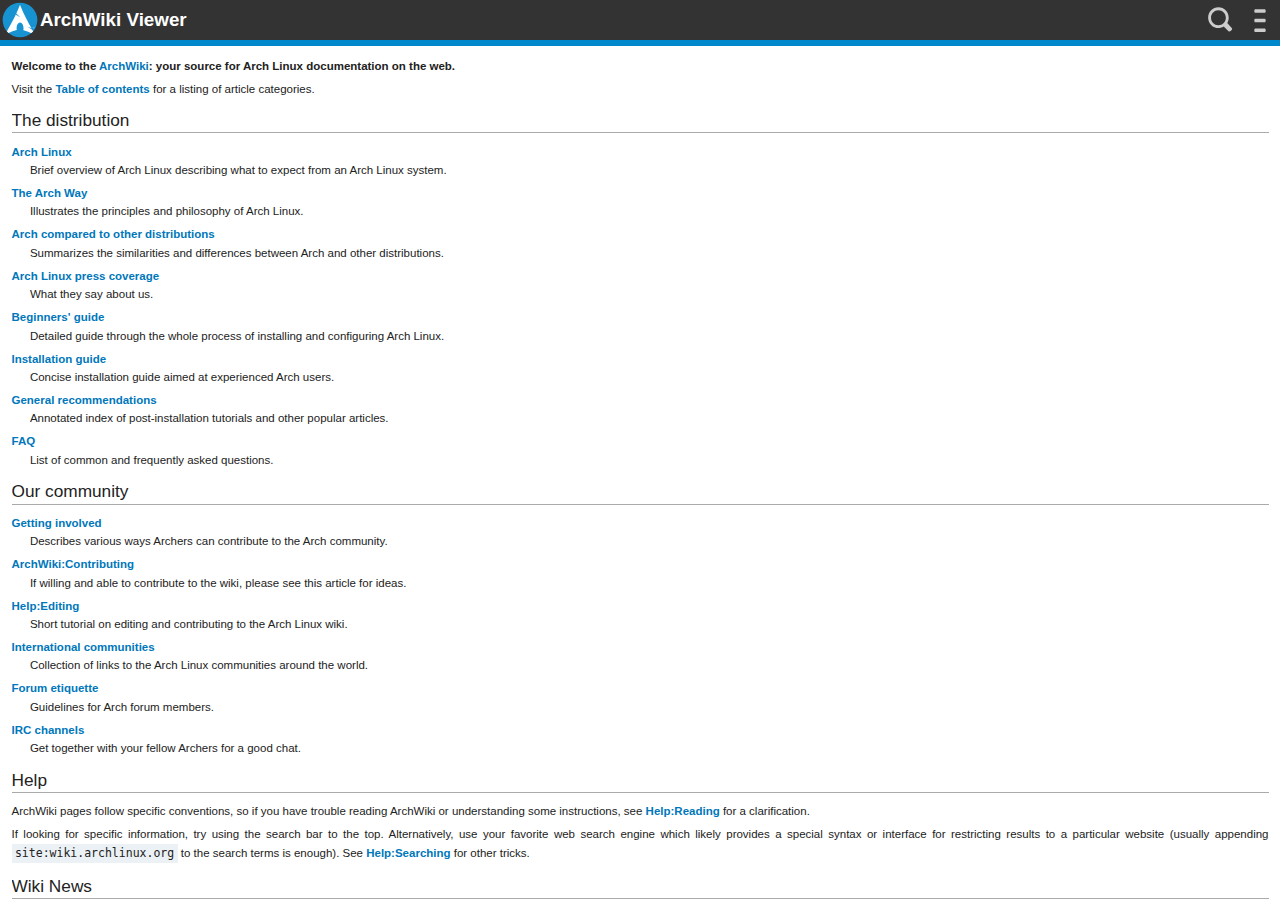
==== www/index.html @ 6ff332bd "Add comments and fix progress bar resolution and color" ====
<!DOCTYPE html>
<!--
Copyright (C) 2014 fbox

This program is free software: you can redistribute it and/or modify
it under the terms of the GNU General Public License as published by
the Free Software Foundation, either version 3 of the License, or
(at your option) any later version.

This program is distributed in the hope that it will be useful,
but WITHOUT ANY WARRANTY; without even the implied warranty of
MERCHANTABILITY or FITNESS FOR A PARTICULAR PURPOSE.  See the
GNU General Public License for more details.

You should have received a copy of the GNU General Public License
along with this program.  If not, see <http://www.gnu.org/licenses/>.
-->
<!--
    Created on : 21 oct. 2014, 23:55:52
    Author     : fbox
-->
<html lang="en" dir="ltr">

    <head>
        <meta charset="utf-8">
        <title>ArchWiki Viewer</title>
        <meta name="description" content="ArchWiki Viewer Main Page">
        <meta name="viewport" content="width=device-width">

        <link rel="stylesheet" href="css/main.css">   

        <link rel="stylesheet" href="css/archwiki.css">
        <link rel="stylesheet" href="css/archwiki_hacked.css">

        <link rel="stylesheet" href="css/activities.css">
        <link rel="stylesheet" href="css/confirm.css">
        <link rel="stylesheet" href="css/dbsettings.css">
        <link rel="stylesheet" href="css/header.css">
        <link rel="stylesheet" href="css/navigation.css">       
        <link rel="stylesheet" href="css/searchform.css">
        <link rel="stylesheet" href="css/sidebar.css">
        <link rel="stylesheet" href="css/transitions.css">

        <script type="text/javascript" src="js/uiListeners.js" defer="defer"></script>
        <script type="text/javascript" src="app.js" defer="defer"></script>

    </head>

    <body role="application">

        <!--
        Settings left panel 
        -->
        <section data-type="sidebar" >
            <header  class="archmainbar">
                <h1>Settings</h1>
            </header>
            <nav>
                <ul>
                    <li><a id="lnToCacheSettings" href="#cacheSettings" >Database settings</a></li>
                    <li><a id="lnToAbout" href="#awv-about">About</a></li>
                    <li><a id="sideQuit" href="">Quit</a></li>
                </ul>
            </nav>
        </section>        

        <!--
        database settings
        -->
        <section id="cacheSettings" role="region" data-type="sidebar" class="move-left">
            <header class="archmainbar">
                <a id="CloseCacheSettings" href="#main"><span class="icon icon-close">close</span></a>
                <h1> Database settings</h1>
            </header>

            <nav>
                <ul>
                    <li id="licacheswitch" class="inactive"> 
                        <span id="spanCache">Use cache</span>
                        <label class="switcher" id="cacheswitch"> 
                            <input id="use_cache" type="checkbox" checked>
                            <span></span>
                        </label>
                    </li>

                    <li class="inactive">
                        <select id="refresh_cache_period" >
                            <option value="0">Always</option>
                            <option value="86400000">Daily</option>
                            <option value="604800000">Weekly</option>
                            <option value="2629743830">Monthly</option>
                            <option value="Infinity">Manually</option>
                        </select>
                        <label class="settings_label" id="refresh_label">XXX</label>
                        <a>
                            <span>Articles Updates Check</span>
                        </a>
                    </li>

                    <li> <a href="#cleardb_confirm" id="cleardb">Clear</a> </li>
                </ul>
            </nav>

        </section>

        <!--
        About
        -->
        <section id="awv-about" role="region" data-type="sidebar" class="move-left">
            <header class="archmainbar">
                <a id="CloseAbout" href="#main"><span class="icon icon-close">close</span></a>
                <h1> About </h1>
            </header>
            <article class="awv-sidebar-article">
                <div class="awv-sidebar-body">
                    <h1>ArchWiki Viewer for FirefoxOS</h1>

                    <h2>Description</h2>

                    <p>A simple viewer for the <a class="external" href="https://wiki.archlinux.org">wiki of Arch Linux</a>
                        adapted to mobile device running <a class="external" href="https://developer.mozilla.org/en-US/Firefox_OS">Firefox OS</a>.</p>

                    <p>(born as a clone of the excellent <a class="external" href="https://github.com/jtmcn/archwiki-viewer">ArchWiki Viewer</a> for Android).</p>

                    <h2>Features</h2>

                    <ul>
                        <li>Viewed content is cached (by default) to enable offline reading.</li>
                        <li>Index of cached pages to provide a faster access (star button).</li>
                        <li>Possibility of caching all the linked articles (download button).</li>
                        <li>Periodical check of update version of the current article.</li>
                        <li>User can disable/clear the local article database (e.g. to save space on the device).</li>
                    </ul>

                    <h2>Source code</h2>

                    <p>Sources are available on <a class="external" href="https://github.com/fabbox/ArchWiki-Viewer">github/fabbox</a> under GNU GPL3.</p>

                    <h2>Contact</h2>

                    <p>Please report bugs and requests on <a class="external" href="https://github.com/fabbox/ArchWiki-Viewer">github/fabbox</a>
                        or to <a class="external" href="&#109;&#x61;&#x69;&#x6C;&#116;&#x6F;:f&#98;&#x6F;&#x78;&#x2E;&#x64;&#101;&#x76;&#64;&#x67;&#x6D;&#97;&#x69;l&#x2E;&#99;o&#x6D;">f&#98;&#x6F;&#x78;&#x2E;&#x64;&#101;&#x76;&#64;&#x67;&#x6D;&#97;&#x69;l&#x2E;&#99;o&#x6D;</a>.</p>

                    <h2>Permissions</h2>

                    <ul>
                        <li>systemXHR : Cross-domain requests needed to get wiki article from
                            https://wiki.archlinux.org to the app.</li>
                    </ul>

                    <h2>Change log</h2>

                    <h3>0.2.0 (or 1.0.0):</h3>

                    <ul>
                        <li>navigation bar is now at bottom for a better accessibility.</li>
                        <li>access to cache page index (star icon in navigation bar).</li>
                        <li>possibility to download all articles linked in the current page.</li>
                        <li>adding a settings menu to manage cache options.</li>
                        <li>possibility to enable/disable cache.</li>
                        <li>possibility to clear the cache.</li>
                        <li>check for update after a certain time (parameters are in settings).</li>
                        <li>fix multiple homepage in history.</li>
                        <li>adding html5 transition (thanks to <a class="external" href="http://simpleress.user1.be/">simpleRSS</a>).</li>
                        <li>adding few default tango-icon file appearing in article comments in order to avoid downloading them each time (new, stub, ...).</li>
                    </ul>

                    <h3>0.1.0 :</h3>

                    <ul>
                        <li>add indexedDB to cache content (in order to make offline surfing possible).</li>
                        <li>you can refresh the cache by pushing the reload button in the navigation menu.</li>
                        <li>improve error handling.</li>
                        <li>improve "responsive designess" in css (thanks to <a class="external" href="http://buildingfirefoxos.com">Building Blocks</a>).</li>
                        <li>navigation history is no more reset by pushing the app home button.</li>
                    </ul>

                    <h3>0.0.2 :</h3>

                    <ul>
                        <li>fix missing stylesheet in zip archive.</li>
                    </ul>

                    <h2>Privacy Policy</h2>

                    <p>This application saves the pages you have requested thanks to this application
                        on https://wiki.archlinux.org in an indexedDB.
                        It also records the url, the download date and the "timestamp" of each page.
                        This 4 data enable to provide you an offline accessibility
                        and an up to date content. You can disable the use of this caching feature in
                        the setting menu of the application and clear your cached data as well.
                        You can see all the cached pages by pushing the "star" icon (if the cache is
                        clear, you will only see the homepage).</p>

                    <p>To provide you these options, the application also saves your settings in the
                        database.</p>

                    <p>Obviously, no content of this database is transmitted (except the url during an
                        update of a page).</p>

                    <p>To prevent security issue, an effort was made to disable login possibility.
                        Please report bug to fbox.dev@gmail.com.</p>

                    <h2>Disclaimer</h2>

                    <p>This project isn't approved, sponsored, or affiliated with Arch Linux(tm) or
                        its related project.</p>

                    <h2>Licenses</h2>

                    <h3>ArchWiki Viewer for firefox OS</h3>

                    <p>This program is free software: you can redistribute it and/or modify
                        it under the terms of the GNU General Public License as published by
                        the Free Software Foundation, either version 3 of the License, or
                        (at your option) any later version.</p>

                    <p>This program is distributed in the hope that it will be useful,
                        but WITHOUT ANY WARRANTY; without even the implied warranty of
                        MERCHANTABILITY or FITNESS FOR A PARTICULAR PURPOSE. See the
                        GNU General Public License for more details.</p>

                    <p>You should have received a copy of the GNU General Public License
                        along with this program.  If not, see <a class="external" href="http://www.gnu.org/licenses/">http://www.gnu.org/licenses/</a>.</p>

                    <h3>Icons</h3>

                    <p>Icons, with the exception of the logo and icons within article, are based on
                        <a class="external" href="https://github.com/gaia-components/gaia-icons">gaia-icons</a> (which is probably
                        under Apache2 ?).</p>

                    <p>The logo of this application uses the ArchLinux logo with the permission of the Arch
                        Linux Project Lead.</p>

                    <h3>Archlinux</h3>

                    <p>The Arch Linux name and logo are recognized
                        <a class="external" href="https://wiki.archlinux.org/index.php/DeveloperWiki:TrademarkPolicy" title=")
                           owned by Aaron Griffin (hereinafter the &quot;Arch Linux Project Lead">trademarks</a> and Judd Vinet.
                        Some rights reserved.</p>

                    <h3>wiki.archlinux.org</h3>

                    <p>The <a class="external" href="https://wiki.archlinux.org/index.php/ArchWiki:Privacy_policy">wiki content</a> 
                        is available under GNU Free Documentation License 1.3.</p>

                    <p>The content is provided "as is" without warranty of any kind, either expressed or 
                        implied, including, but not limited to, the implied warranties of correctness and 
                        relevance to a particular subject. The entire risk as to the quality and accuracy 
                        of the content is with you. Should the content prove substandard, you assume the
                        cost of all necessary servicing, repair, or correction.</p>

                </div>
            </article>

        </section>


        <!--
        Confirmation (to clear database) huge dialog Box
        -->
        <section id="cleardb_confirm" role="dialog" data-type="confirm" class="hidden">
            <form id="cleardb_confirm_form" role="dialog" data-type="confirm" >
                <section>
                    <h1>Confirmation</h1>
                    <p>This application will restart after clearing the database.</p>
                    <p>Are you sure you want to delete the cached pages ?</p>
                </section>
                <menu>
                    <button id="cleardb_cancel">Cancel</button>
                    <button id="cleardb_ok" class="danger">Delete</button>
                </menu>
            </form>
        </section>      

        <!--
        Confirmation (to download cited archwiki links in article) huge dialog Box
        -->
        <section id="dlLinks_confirm" role="dialog" data-type="confirm" class="hidden">
            <form id="dlLinks_confirm_form" role="dialog" data-type="confirm" >
                <section>
                    <h1>Confirmation</h1>
                    <p id="dlLinks_msg">Number of article to download : </p>
                    <p>Each ArchWiki article cited in this page will be downloaded.
                        It's better to have a good connection (as it can't be aborted).</p>
                    <p>Start to download now ?</p>
                </section>
                <menu>
                    <button id="dlLinks_cancel">Cancel</button>
                    <button id="dlLinks_ok" class="danger">Download</button>
                </menu>
            </form>
        </section>      

        <!--
        Main section (called drawer in some apps)
        -->        
        <section id="main" role="region" class="move-center">
            <!-- 
            # Main Bar 
            -->
            <header class="archmainbar">

                <button >    
                    <span class="icon icon-home" id="action_home"></span>
                </button>    
                <a class="btSettings hidden" href="#main" id="a_settings"> 
                    <span class="icon icon-settings" id="action_settings"></span>
                </a>

                <menu type="toolbar">
                    <button>
                        <span class="icon icon-search" id="action_search"></span>
                    </button>
                    <button>
                        <span class="icon icon-menu" id="action_menu"></span>
                    </button>
                </menu>
                <h1 id="awPageTitle">
                    ArchWiki Viewer
                </h1>
            </header>


            <!-- 
            # Search form (bar)
            -->
            <form role="search" id="topSearchForm">
                <p>
                    <input type="text" placeholder="Search..." id="topSearchInput">
                </p>
            </form>

            <!-- 
            # Progress bar
            -->
            <progress id="progressBar" class="loadPage" value="0" max="100" ></progress>

            
            <!-- 
            # toolbar / navigation bar
            -->
            <div role="toolbar" id="navbar" class="navHidden">
                <ul>
                    <li><button class="icon icon-back" id="action_back">Back</button></li>
                </ul>
                <ul>
                    <li><button class="icon icon-reload" id="action_reload">Reload</button></li>
                    <li><button class="icon icon-star-full" id="action_star">Index</button></li>
                    <li><button class="icon icon-download" id="action_download">Index</button></li>
                    <li><button class="icon icon-close" id="action_close">Quit</button></li>
                </ul>
            </div>
            
            <!-- 
            #aw-article : The part where wiki content is injected 
            -->
            <article id="aw-article" class="aw-article fade-out fade-in">
                <div id="aw-article-body" class="aw-article-body">
                    <!-- start content -->

                    <p><b>Welcome to the <a href="https://wiki.archlinux.org/index.php/ArchWiki:About" title="ArchWiki:About">ArchWiki</a>: your source for Arch Linux documentation on the web.</b>
                    </p><p>Visit the <a href="https://wiki.archlinux.org/index.php/Table_of_contents" title="Table of contents">Table of contents</a> for a listing of article categories.
                    </p>


                    <h2><span id="The_distribution">The distribution</span></h2>

                    <dl>
                        <dt> <a href="https://wiki.archlinux.org/index.php/Arch_Linux" title="Arch Linux">Arch Linux</a></dt>
                        <dd> Brief overview of Arch Linux describing what to expect from an Arch Linux system.
                        </dd>
                    </dl>
                    <dl>
                        <dt> <a href="https://wiki.archlinux.org/index.php/The_Arch_Way" title="The Arch Way">The Arch Way</a></dt>
                        <dd> Illustrates the principles and philosophy of Arch Linux.
                        </dd>
                    </dl>
                    <dl>
                        <dt> <a href="https://wiki.archlinux.org/index.php/Arch_compared_to_other_distributions" title="Arch compared to other distributions">Arch compared to other distributions</a></dt>
                        <dd> Summarizes the similarities and differences between Arch and other distributions.
                        </dd>
                    </dl>
                    <dl>
                        <dt> <a href="https://wiki.archlinux.org/index.php/Arch_Linux_press_coverage" title="Arch Linux press coverage">Arch Linux press coverage</a></dt>
                        <dd> What they say about us.
                        </dd>
                    </dl>

                    <dl>
                        <dt> <a href="https://wiki.archlinux.org/index.php/Beginners%27_guide" title="Beginners' guide">Beginners' guide</a></dt>
                        <dd> Detailed guide through the whole process of installing and configuring Arch Linux.
                        </dd>
                    </dl>
                    <dl>
                        <dt> <a href="https://wiki.archlinux.org/index.php/Installation_guide" title="Installation guide">Installation guide</a></dt>
                        <dd> Concise installation guide aimed at experienced Arch users.
                        </dd>
                    </dl>
                    <dl>
                        <dt> <a href="https://wiki.archlinux.org/index.php/General_recommendations" title="General recommendations">General recommendations</a></dt>
                        <dd> Annotated index of post-installation tutorials and other popular articles.
                        </dd>
                    </dl>
                    <dl>
                        <dt> <a href="https://wiki.archlinux.org/index.php/FAQ" title="FAQ">FAQ</a></dt>
                        <dd> List of common and frequently asked questions.
                        </dd>
                    </dl>

                    <h2><span id="Our_community">Our community</span></h2>

                    <dl>
                        <dt> <a href="https://wiki.archlinux.org/index.php/Getting_involved" title="Getting involved">Getting involved</a></dt>
                        <dd> Describes various ways Archers can contribute to the Arch community.
                        </dd>
                    </dl>
                    <dl>
                        <dt> <a href="https://wiki.archlinux.org/index.php/ArchWiki:Contributing" title="ArchWiki:Contributing">ArchWiki:Contributing</a></dt>
                        <dd> If willing and able to contribute to the wiki, please see this article for ideas.
                        </dd>
                    </dl>
                    <dl>
                        <dt> <a href="https://wiki.archlinux.org/index.php/Help:Editing" title="Help:Editing">Help:Editing</a></dt>
                        <dd> Short tutorial on editing and contributing to the Arch Linux wiki.
                        </dd>
                    </dl>
                    <dl>
                        <dt> <a href="https://wiki.archlinux.org/index.php/International_communities" title="International communities">International communities</a></dt>
                        <dd> Collection of links to the Arch Linux communities around the world.
                        </dd>
                    </dl>
                    <dl>
                        <dt> <a href="https://wiki.archlinux.org/index.php/Forum_etiquette" title="Forum etiquette">Forum etiquette</a></dt>
                        <dd> Guidelines for Arch forum members.
                        </dd>
                    </dl>
                    <dl>
                        <dt> <a href="https://wiki.archlinux.org/index.php/IRC_channels" title="IRC channels">IRC channels</a></dt>
                        <dd> Get together with your fellow Archers for a good chat.
                        </dd>
                    </dl>


                    <h2><span id="Help">Help</span></h2>

                    <p>ArchWiki pages follow specific conventions, so if you have
                        trouble reading ArchWiki or understanding some instructions, 
                        see <a href="https://wiki.archlinux.org/index.php/Help:Reading" title="Help:Reading">Help:Reading</a> for a clarification.
                    </p>
                    <p>If looking for specific information, try using the search bar to 
                        the top. Alternatively, use your favorite web search engine which 
                        likely provides a special syntax or interface for restricting results to
                        a particular website (usually appending 
                        <code style="display:inline-block; padding: 0.1em 0.3em;">site:wiki.archlinux.org</code> 
                        to the search terms is enough). See <a href="https://wiki.archlinux.org/index.php/Help:Searching" title="Help:Searching">Help:Searching</a> for other tricks.
                    </p>


                    <h2><span id="Wiki_News"> Wiki News </span></h2>

                    <p>
                        Check the
                        <a href="https://wiki.archlinux.org/index.php/Wiki_News" title="Wiki News">    
                            Wiki News
                        </a> 
                        page for the latest lowdown on the wiki.
                    </p>

                    <div id="divTerms_of_Uses">
                        <span id="Terms_of_Uses">ArchWiki Terms of use :</span>    

                        <ul >
                            <li id="copyright">Content is available under <a class="external" rel="nofollow" href="http://www.gnu.org/copyleft/fdl.html">GNU Free Documentation License 1.3 or later</a> unless otherwise noted.</li>
                        </ul>   
                        <ul >
                            <li id="privacy"><a href="https://wiki.archlinux.org/index.php/ArchWiki:Privacy_policy" title="ArchWiki:Privacy policy">Privacy policy</a></li>
                            <li id="about"><a href="https://wiki.archlinux.org/index.php/ArchWiki:About" title="ArchWiki:About">About ArchWiki</a></li>
                            <li id="disclaimer"><a href="https://wiki.archlinux.org/index.php/ArchWiki:General_disclaimer" title="ArchWiki:General disclaimer">Disclaimers</a></li>
                        </ul>

                    </div>
                    <!-- end content -->

                </div>
            </article>

        </section>

    </body>
</html>
---- www/css/main.css ----
/*
Copyright (C) 2014 fbox

This program is free software: you can redistribute it and/or modify
it under the terms of the GNU General Public License as published by
the Free Software Foundation, either version 3 of the License, or
(at your option) any later version.

This program is distributed in the hope that it will be useful,
but WITHOUT ANY WARRANTY; without even the implied warranty of
MERCHANTABILITY or FITNESS FOR A PARTICULAR PURPOSE.  See the
GNU General Public License for more details.

You should have received a copy of the GNU General Public License
along with this program.  If not, see <http://www.gnu.org/licenses/>.
*/
/* 
    Created on : 21 oct. 2014, 12:35:48
    Author     : fbox
*/

/*
 * very usual stuff
 */

html,body {
    font-size: 10px; /* Setting base font to 10px and define all your units in rem. 1rem = 10px */
    font-family: "MozTT",sans-serif;

    height: 100%;

    text-align: justify;
    color: #222;
    background: #fff;

    margin: 0;
    padding: 0;

    direction: ltr;
    unicode-bidi: embed ;

    overflow: hidden;
}

/* documents Level  */
p {
    margin: .4em 0 .5em 0;
    line-height: 1.5em
}

h1,
h2,
h3,
h4,
h5,
h6 {
    color: #222;
    background: none;
    font-weight: bold;
    margin: 0;
    overflow: hidden;
    padding-top: .5em;
    padding-bottom: .17em;
    border-bottom: none;
    width: auto
}

h1,
h2 {
    margin-bottom: .6em;
    border-bottom:  1px solid #aaa;
}

h3,
h4,
h5 {
    margin-bottom: .3em
}

h1 {
    font-size: 188%;
}

h2 {
    font-size: 150%;
    font-weight: normal
}

h3 {
    font-size: 132%
}

h4 {
    font-size: 116%
}

h5 {
    font-size: 100%
}

h6 {
    font-size: 80%;
    color: black
}

hr {
    height: 1px;
    color: #aaa;
    background-color: #aaa;
    border: 0;
    margin: .2em 0
}

img {
    border: none;
    vertical-align: middle
}

table {
    color: #222;
    font-size: 100%;
    border-collapse: collapse;
    padding: 2px
}

p img {
    margin: 0
}

/*
 *  section 
 */

section {
    width: 100%;
    height: 100%;
    /*position: relative;*/
    background: #fff;
}

section[role="region"]{
    /*    position: absolute;
        top: 0;
        left: 0;
        right: 0;
        bottom: 0;
        padding-left: 0;*/
}

section#main {
    z-index: 5;
    position: fixed; /*without it, you are in trouble!*/
    top: 0;
    left: 0;
    right: 0;
    bottom: 0;
    padding-left: 0;
}

/*
 *  button
 */


button[disabled="true"]{
    pointer-events: none;  
    opacity: 0.5;
}

button::-moz-focus-inner { 
    border: none;
}


/*
 * wiki article
 */

.aw-article{
    position: fixed;
    /*position: absolute;*/
    top: calc(4rem + 6px);
    height: calc(100% - 4rem - 6px);
    /*height: calc(100% - 4rem - 4rem);*/
    width: 100%; 
    font-size: 115%; 
    padding: 0;  
    margin: 0;
    /*box-sizing: border-box; XXX: declaration dropped*/
    overflow-y: auto;
    overflow-x: hidden;
    background: #fff;
}

.aw-article-body{
    margin: 1em;
    position: relative;
    line-height: 1.5em;
    color: #222;
}

.awv-related {
    overflow: hidden;
    border: thin solid #AAA;
    margin: .5rem .5rem
}

.awv-related .awv-related-title{
    background:#333; 
    color:white; 
    padding:0.2em; 
    border-bottom:5px #08c solid; 
    margin:0; text-align:center; 
    font-weight:bold;
}

.awv-related > ul {
    list-style-type:none; 
    margin:0; 
    padding:0.3em;
}

.awv-related > ul > li{
    padding:0.4em 0; 
    line-height:1;
}

.awv-note{
    padding: 5px; 
    margin: 0.50em 0; 
    background-color: #DDDDFF; 
    border: thin solid #BBBBDD; 
    overflow: hidden;
}

.awv-tip{
    padding: 5px; 
    margin: 0.50em 0; 
    background-color: #DDFFDD; 
    border: thin solid #BBDDBB; 
    overflow: hidden;
}

.awv-warning{
    padding: 5px; 
    margin: 0.50em 0; 
    background-color: #FFDDDD; 
    border: thin solid #DDBBBB; 
    overflow: hidden;
}

td.awv-tango {
    /*background-color: {{{signalcolor}}};*/
    width: 100px ;
}

/*
 * Terms of uses (at the bottom of the index.html start page)
 */
#divTerms_of_Uses {

    border-top: 1px solid #AAA;
    color: #888;
    font-size: 90%;
    margin: 0.5em 0px 0px 0.0em;
}

#divTerms_of_Uses ul{
    text-align: center;
    list-style-image: none;
    margin: 0.0em 0px 0px 0.6em ;
}

#divTerms_of_Uses li{
    display: inline;
    margin: 0px 0.3em;
}

#Terms_of_Uses {
    font-weight: bold;
}

.hidden {
    display: none;
}

#downloadList {
    font-size: 95%;
    text-align: left;
}

/*about section*/

.awv-sidebar-article{
    position: fixed;
    /*position: absolute;*/
    top: calc(4rem + 6px);
    height: calc(100% - 4rem - 6px);
    /*height: calc(100% - 4rem - 4rem);*/
    width: 100%; 
    /*font-size: 115%;*/ 
    padding: 0;  
    margin: 0;
    /*box-sizing: border-box; XXX: declaration dropped*/
    overflow-y: auto;
    overflow-x: hidden;
    /*background: #fff;*/
}

.awv-sidebar-body{
    margin: 1em;
    position: relative;
    /*line-height: 1.5em;*/
    /*color: #222;*/
}
---- www/css/archwiki.css ----
/*
Copyright (C) 2014 fbox

This program is free software: you can redistribute it and/or modify
it under the terms of the GNU General Public License as published by
the Free Software Foundation, either version 3 of the License, or
(at your option) any later version.

This program is distributed in the hope that it will be useful,
but WITHOUT ANY WARRANTY; without even the implied warranty of
MERCHANTABILITY or FITNESS FOR A PARTICULAR PURPOSE.  See the
GNU General Public License for more details.

You should have received a copy of the GNU General Public License
along with this program.  If not, see <http://www.gnu.org/licenses/>.
*/
/* 
    Created on : 21 oct. 2014, 12:33:45
    Author     : fbox
*/

/* This file is an ugly mix of the archlinux MediaWiki skin based 
* MediaWiki 'monobook' style sheet for CSS2-capable browsers [Copyright 
* Gabriel Wicke - http://wikidev.net/ ; License GPL ] and of several "common"
* stylesheet (in mediawiki/skins/common) and of the stylesheet from the 
* ArchWiki Viewer for Androïd (the original app from jtmcn). 
* After merging theses files, removing most of the line, changing some value
* and adding few : it became this file
*
*
** All you guys rock :) [from the mediawiki 'monobook' stylesheet but that's 
* still true!]
*/

/*
 * @XXX: In a perfect wolrd, all the content which is not seen in 
 *       "mw-content-tex" should be deleted (and eventually add to 
 *       hackedarchwikistyle with display none).
 * @XXX: each css entry should be prefix by ".aw-article". -> NOOOOO ! 
 *          
 */ 


/* 
* links
*/

a {
    text-decoration: none;
    color: #002bb8;
    background: none;
    outline: none;
    font-weight: bold
}

a:hover,
#toc a:hover,
a:hover.external {
    text-decoration: underline;
    background-color: transparent;
    color: #999
}

a:active {
    /*color: #faa700;*/
    color: #e90 !important
}

a:focus {
    text-decoration: underline;
    color: #e90 !important
}

a.stub {
    color: #772233
}

a.new {
    /*color: #ba0000;*/
    /*color: #cc2200;*/
    color: #b00 !important
}

a.new:visited {
    color: #a55858
}

a:visited {
    /*color: #5a3696*/
    color: #666
}

#toc a,
.special li> a,
.special li span a {
    font-weight: normal
}

.plainlinks a {
    background: none !important;
    padding: 0 !important
}

a:link{
    color: #07b
}

/* External inter-wiki links*/
a.external::after,
a.extiw::after {
    /* the usual arrow */
    /*content: " " url("[data-uri]");*/
    /* the dagger test :*/
    content: "†";
    font-size: 80%;
    vertical-align: super;
    line-height: 0;
}

/* list and table*/

ul {
    line-height: 1.5em;
    list-style-type: square;
    margin: .3em 0 0 1.6em;
    padding: 0;
    list-style-image: none;
}

ol {
    line-height: 1.5em;
    margin: .3em 0 0 3.2em;
    padding: 0;
    list-style-image: none
}

li {
    margin-bottom: .1em
}

dt {
    font-weight: bold;
    margin-bottom: .1em
}

dl {
    margin-top: .2em;
    margin-bottom: .5em
}

dd {
    line-height: 1.5em;
    margin-left: 1.6em;
    margin-bottom: .1em
}

td {
    padding: 2px
}

q {
    font-family: serif;
    font-style: italic
}

/*
 * specific to very specific 
 */

abbr,
acronym,
.explain {
    border-bottom: 1px dotted;
    cursor: help
}

.allpagesredirect,
.redirect-in-category,
.watchlistredir {
    font-style: italic
}

.redirectText {
    font-size: 150%;
    margin: 5px
}

/* Math */
.texvc {
    direction: ltr;
    unicode-bidi: embed
}

img.tex {
    vertical-align: middle
}

span.texhtml {
    font-family: serif
}

.thumbcaption {
    text-align: left
}

.magnify {
    float: right
}

#shared-image-dup,
#shared-image-conflict {
    font-style: italic
}


table.wikitable {
    margin: 1em 1em 1em 0;
    background-color: #f9f9f9;
    border: 1px #aaa solid;
    border-collapse: collapse;
    color: black;
    font-size: 90%
}

table.wikitable> tr> th,
table.wikitable> tr> td,
table.wikitable> *> tr> th,
table.wikitable> *> tr> td {
    border: 1px #aaa solid;
    padding: .2em
}

table.wikitable> tr> th,
table.wikitable> *> tr> th {
    background-color: #f2f2f2;
    text-align: center
}

table.wikitable> caption {
    font-weight: bold
}

table.collapsed tr.collapsable {
    display: none
}

/**
 * Data table style
 *
 * Transparent table with suddle borders
 * and blue row-highlighting.
 */

.mw-datatable {
    border-collapse: collapse
}

.mw-datatable,
.mw-datatable td,
.mw-datatable th {
    border: 1px solid #aaaaaa;
    padding: 0 .15em 0 .15em
}

.mw-datatable th {
    background-color: #ddddff
}

.mw-datatable td {
    background-color: #ffffff
}

.mw-datatable tr:hover td {
    background-color: #eeeeff
}

/**
 * TablePager tables generated by the TablePager PHP class
 * in MediaWiki (e.g. Special:ListFiles).
 */

.TablePager {
    min-width: 80%
}

.TablePager_nav {
    margin: 0 auto
}

.TablePager_nav td {
    padding: 3px;
    text-align: center
}

.TablePager_nav a {
    text-decoration: none
}

.imagelist td,
.imagelist th {
    white-space: nowrap
}

.imagelist .TablePager_col_links {
    background-color: #eeeeff
}

.imagelist .TablePager_col_img_description {
    white-space: normal
}

.imagelist th.TablePager_sort {
    background-color: #ccccff
}

/* filetoc */
ul#filetoc {
    text-align: center;
    border: 1px solid #aaaaaa;
    background-color: #f9f9f9;
    padding: 5px;
    font-size: 95%;
    margin-bottom: .5em;
    margin-left: 0;
    margin-right: 0
}

#filetoc li {
    display: inline;
    list-style-type: none;
    padding-right: 2em
}

/* Classes for Exif data display */
table.mw_metadata {
    font-size: .8em;
    margin-left: .5em;
    margin-bottom: .5em;
    width: 400px;
    border: none;
    border-collapse: collapse
}

table.mw_metadata caption {
    font-weight: bold
}

table.mw_metadata th {
    font-weight: normal;
    background-color: #f9f9f9
}

table.mw_metadata td {
    padding: .1em;
    background-color: #fcfcfc
}

table.mw_metadata td,
table.mw_metadata th {
    text-align: center;
    border: 1px solid #aaaaaa;
    padding-left: 5px;
    padding-right: 5px
}

table.mw_metadata ul.metadata-langlist {
    list-style-type: none;
    list-style-image: none;
    padding-right: 5px;
    padding-left: 5px;
    margin: 0
}

/* Correct directionality when page dir is different from site/user dir */
.mw-content-ltr ul,
.mw-content-rtl .mw-content-ltr ul {
    margin: .3em 0 0 1.6em;
    padding: 0
}
.mw-content-rtl ul,
.mw-content-ltr .mw-content-rtl ul {
    margin: .3em 1.6em 0 0;
    padding: 0
}

.mw-content-ltr ol,
.mw-content-rtl .mw-content-ltr ol {
    margin: .3em 0 0 3.2em;
    padding: 0
}

.mw-content-rtl ol,
.mw-content-ltr .mw-content-rtl ol {
    margin: .3em 3.2em 0 0;
    padding: 0
}

.mw-content-ltr dd,
.mw-content-rtl .mw-content-ltr dd {
    margin-left: 1.6em;
    margin-right: 0
}

.mw-content-rtl dd,
.mw-content-ltr .mw-content-rtl dd {
    margin-right: 1.6em;
    margin-left: 0
}

#toc ul,
.toc ul {
    margin: .3em 0
}

/* Images */
div.tright,
div.floatright,
table.floatright {
    clear: right;
    float: right
}

div.tleft,
div.floatleft,
table.floatleft {
    float: left;
    clear: left
}

div.floatright,
table.floatright,
div.floatleft,
table.floatleft {
    position: relative
}




pre,
code,
tt,
kbd,
samp {
    font-family: monospace
}

code {
    background-color: #f9f9f9
}

pre {
    padding: 1em;
    white-space: pre-wrap;
    border: 1px dashed #2f6fab;
    color: black;
    background-color: #f9f9f9
}

fieldset {
    border: 1px solid #2f6fab;
    margin: 1em 0 1em 0;
    padding: 0 1em 1em;
    line-height: 1.5em
}

fieldset.nested {
    margin: 0 0 .5em 0;
    padding: 0 .5em .5em
}

legend {
    padding: .5em;
    font-size: 95%
}

select {
    vertical-align: top
}

.center {
    width: 100%;
    text-align: center
}

*.center * {
    margin-left: auto;
    margin-right: auto
}

.small {
    font-size: 94%
}

table.small {
    font-size: 100%
}

/* Table of content */
/*#toc,
.toc {
    background-color: #f9faff;
    border: 1px solid #d7dfe3
}*/

#toc,
.toc,
.mw-warning {
    border: 1px solid #aaa;
    background-color: #f9f9f9;
    padding: 5px;
    font-size: 95%
}

#toc h2,
.toc h2 {
    display: inline;
    border: none;
    padding: 0;
    font-size: 100%;
    font-weight: bold
}

#toc #toctitle,
.toc #toctitle,
#toc .toctitle,
.toc .toctitle {
    text-align: center
}

#toc ul,
.toc ul {
    list-style-type: none;
    list-style-image: none;
    margin-left: 0;
    padding: 0;
    text-align: left
}

#toc ul ul,
.toc ul ul {
    margin: 0 0 0 2em
}

#toc .toctoggle,
.toc .toctoggle {
    font-size: 94%
}

.toccolours {
    border: 1px solid #aaa;
    background-color: #f9f9f9;
    padding: 5px;
    font-size: 95%
}

div.floatright,
table.floatright {
    margin: 0 0 .5em .5em;
    border: 0
}

div.floatright p {
    font-style: italic
}

div.floatleft,
table.floatleft {
    margin: 0 .5em .5em 0;
    border: 0
}

div.floatleft p {
    font-style: italic
}

div.thumb {
    margin-bottom: .5em;
    width: auto;
    background-color: transparent
}

div.thumbinner {
    border: 1px solid #ccc;
    padding: 3px !important;
    background-color: #f9f9f9;
    font-size: 94%;
    text-align: center;
    overflow: hidden
}

html .thumbimage {
    border: 1px solid #ccc
}

html .thumbcaption {
    border: none;
    text-align: left;
    line-height: 1.4em;
    padding: 3px !important;
    font-size: 94%
}

div.magnify {
    float: right;
    border: none !important;
    background: none !important
}

div.magnify a,
div.magnify img {
    display: block;
    border: none !important;
    background: none !important
}

div.tright {
    margin: .5em 0 1.3em 1.4em
}

div.tleft {
    margin: .5em 1.4em 1.3em 0
}

img.thumbborder {
    border: 1px solid #dddddd
}

span.subpages {
    display: block
}

pre {
    line-height: 1.1em
}

table.rimage {
    float: right;
    position: relative;
    margin-left: 1em;
    margin-bottom: 1em;
    text-align: center
}

.special li {
    line-height: 1.4em;
    margin: 0;
    padding: 0
}

#t-ispermalink,
#t-iscite {
    color: #999
}

.sharedUploadNotice {
    font-style: italic
}

span.updatedmarker {
    color: black;
    background-color: #0f0
}

.toggle {
    margin-left: 2em;
    text-indent: -2em
}

div.noarticletext {
    border: 1px solid #ccc;
    background: #fff;
    padding: .2em 1em;
    color: #000
}

div#searchTargetContainer {
    left: 10px;
    top: 10px;
    width: 90%;
    background: white
}

div#searchTarget {
    padding: 3px;
    margin: 5px;
    background: #F0F0F0;
    border: solid 1px blue
}

div#searchTarget ul li {
    list-style: none
}

div#searchTarget ul li:before {
    color: orange;
    content: "\00BB \0020"
}

div#searchTargetHide {
    float: right;
    border: solid 1px black;
    background: #DCDCDC;
    padding: 2px
}


#powersearch p {
    margin-top: 0
}

div.multipageimagenavbox {
    border: solid 1px silver;
    padding: 4px;
    margin: 1em;
    background: #f0f0f0
}

div.multipageimagenavbox div.thumb {
    border: none;
    margin-left: 2em;
    margin-right: 2em
}

div.multipageimagenavbox hr {
    margin: 6px
}

table.multipageimage td {
    text-align: center
}

.templatesUsed {
    margin-top: 1.5em
}

pre,
code,
tt {
    background-color: #ebf1f5;
    color: #222;  
    font-family: monospace;
    padding: .3em
}

pre {
    border: 1px solid #bcd;
    overflow: auto
}
---- www/css/archwiki_hacked.css ----
/*
Copyright (C) 2014 fbox

This program is free software: you can redistribute it and/or modify
it under the terms of the GNU General Public License as published by
the Free Software Foundation, either version 3 of the License, or
(at your option) any later version.

This program is distributed in the hope that it will be useful,
but WITHOUT ANY WARRANTY; without even the implied warranty of
MERCHANTABILITY or FITNESS FOR A PARTICULAR PURPOSE.  See the
GNU General Public License for more details.

You should have received a copy of the GNU General Public License
along with this program.  If not, see <http://www.gnu.org/licenses/>.
*/
/* 
    Created on : 21 oct. 2014, 23:34:14
    Author     : fbox
*/

/*
**
** Main hack of the archwiki template to be sure that if we load a normal page,
** nothings appears execpt the article (mainly from jtmcn ArchWiki Viewer
** for Android stylesheet)
**
*/

/*
 * hidden id & class
 */
#archnavbar,
#column-one,
#catlinks,
#firstHeading,
#footer,
#jump-to-nav,
#siteSub,
.printfooter,
.firstHeading, 
.mw-search-pager-bottom,
.mw-search-createlink,
div.mw-search-formheader,
/*div.mw-search-result-data,*/
div.printfooter {
    display: none !important
}

/*
 * To avoid "magic" form to appears
 * but request to specifically "display" form or input field
 */
textarea,
input,
form {
    display: none
}

/*
 * format page : do not say too much in table of content
 */

li.toclevel-1 {
    padding: 5px
}

li.toclevel-2 {
    padding: 5px
}

li.toclevel-3 {
    display: none
}


/* search results infos*/
.mw-search-result-data {
    color: #008000;
    font-size: 90%;
    display: none !important;
}

.mw-search-results  .searchresult{
    font-size: 95%;
    text-align: left;
}

ul.mw-search-results {
    margin-left: 1.6em;
}
---- www/css/activities.css ----
/*
Copyright (C) 2014 fbox

This program is free software: you can redistribute it and/or modify
it under the terms of the GNU General Public License as published by
the Free Software Foundation, either version 3 of the License, or
(at your option) any later version.

This program is distributed in the hope that it will be useful,
but WITHOUT ANY WARRANTY; without even the implied warranty of
MERCHANTABILITY or FITNESS FOR A PARTICULAR PURPOSE.  See the
GNU General Public License for more details.

You should have received a copy of the GNU General Public License
along with this program.  If not, see <http://www.gnu.org/licenses/>.
*/
/* 
    Created on : 5 nov. 2014, 07:16:59
    Author     : fbox
*/


/* ----------------------------------
 * Progress + activities
 * ---------------------------------- */

/* Progress bar (activities) */
progress.loadPage[value] {
    position: fixed;
    top: 4rem;

    width: 100%;
    background: #333;
    border: none;
    border-radius: .3rem;
    height: .6rem;
    
    /*display: block;*/  
    display: none;  

    background-image: url(../icons/progress/activity.svg);
    background-repeat: repeat;
    background-size: 1rem 0.6;
    animation: .5s move infinite ease; 
    /*steps(15)*/

    z-index:6
}

@keyframes move {
    from { background-position: 0 0; }
    to   { background-position: 1rem 0; }
}
---- www/css/confirm.css ----
/*
Copyright (C) 2014 fbox

This program is free software: you can redistribute it and/or modify
it under the terms of the GNU General Public License as published by
the Free Software Foundation, either version 3 of the License, or
(at your option) any later version.

This program is distributed in the hope that it will be useful,
but WITHOUT ANY WARRANTY; without even the implied warranty of
MERCHANTABILITY or FITNESS FOR A PARTICULAR PURPOSE.  See the
GNU General Public License for more details.

You should have received a copy of the GNU General Public License
along with this program.  If not, see <http://www.gnu.org/licenses/>.
*/
/* 
    Created on : 1 nov. 2014, 16:48:21
    Author     : fbox
*/

/*from confirm.css building block*/

/*section[role="dialog"][data-type="confirm"]#cleardb_confirm {

}*/

/*section[role="dialog"][data-type="confirm"]#cleardb_confirm:target {
    display:block;
}*/

form[role="dialog"][data-type="confirm"]#cleardb_confirm_form,
form[role="dialog"][data-type="confirm"]#dlLinks_confirm_form{
    display: block;
}

/* Main dialog setup */
form[role="dialog"][data-type="confirm"] {
    background: #2d2d2d;
    overflow: hidden;
    position: absolute;
    z-index: 11;
    top: 0;
    left: 0;
    right: 0;
    bottom: 0;
    padding-bottom: 7rem;
    font-size: 0;
    /* Using font-size: 0; we avoid the unwanted visual space (about 3px)
    created by white-spaces and break lines in the code betewen inline-block elements */
    color: #fff;
    text-align: left;
}

form[role="dialog"][data-type="confirm"]:before {
    content: "";
    display: inline-block;
    vertical-align: middle;
    width: 0.1rem;
    height: 100%;
    margin-left: -0.1rem;
}

form[role="dialog"][data-type="confirm"] > section {
    background: #2d2d2d;
    font-weight: 300;
    font-size: 2.2rem;
    color: #FAFAFA;
    padding: 0 1.5rem;
    -moz-box-sizing: padding-box;
    width: 100%;
    display: inline-block;
    overflow-y: auto;
    max-height: 100%;
    vertical-align: middle;
    white-space: normal;
    height:auto;
}

form[role="dialog"][data-type="confirm"] h1 {
    font-weight: normal;
    font-size: 1.6rem;
    line-height: 1.5em;
    color: #fff;
    margin: 0;
    padding: 1rem 1.5rem 0;
    border:none;
}

/* Menu & buttons setup */
form[role="dialog"][data-type="confirm"] menu {
    white-space: nowrap;
    margin: 0;
    padding: 1.5rem;
    background: #4d4d4d;
    display: block;
    overflow: hidden;
    position: absolute;
    left: 0;
    right: 0;
    bottom: 0;
}

form[role="dialog"][data-type="confirm"] menu button::-moz-focus-inner {
    border: none;
    outline: none;
    margin-top: -0.2rem; /* To fix line-height bug (697451) */
}

form[role="dialog"][data-type="confirm"] menu button {
    font-family: sans-serif;
    font-style: italic;
    width: 100%;
    height: 4rem;
    margin: 0 0 1rem;
    padding: 0 1.2rem;
    -moz-box-sizing: border-box;
    display: inline-block;
    vertical-align: middle;
    text-overflow: ellipsis;
    white-space: nowrap;
    overflow: hidden;
    background: #d8d8d8;
    border: none;
    border-radius: 2rem;
    font-weight: normal;
    font-size: 1.6rem;
    line-height: 4rem;
    color: #333;
    text-align: center;
    text-shadow: none;
    text-decoration: none;
    outline: none;
}


/* Danger */
form[role="dialog"][data-type="confirm"] menu button.danger {
    background-color: #e51e1e;
    color: #fff;
}

/* Pressed */
form[role="dialog"][data-type="confirm"] menu button:active {
    background: #00aacc;
    color: #fff;
}

form[role="dialog"][data-type="confirm"] menu button:last-child {
    margin-left: 1rem;
}

form[role="dialog"][data-type="confirm"] menu button,
form[role="dialog"][data-type="confirm"] menu button:first-child {
    margin: 0;
}

form[role="dialog"][data-type="confirm"] menu button {
    width: calc(50% - 0.5rem);
}

/* Specific component code */
form[role="dialog"][data-type="confirm"] p {
    word-wrap: break-word;
    margin: 1rem 0 0;
    padding: 1rem 1.5rem;
    border-top: 0.1rem solid #686868;
    line-height: 3rem;
}

form[role="dialog"][data-type="confirm"] p span {
    font-size: 1.5rem;
    display: block;
    line-height: 1.7rem;
    color: rgba(255,255,255,0.6);
}
---- www/css/dbsettings.css ----
/*
Copyright (C) 2014 fbox

This program is free software: you can redistribute it and/or modify
it under the terms of the GNU General Public License as published by
the Free Software Foundation, either version 3 of the License, or
(at your option) any later version.

This program is distributed in the hope that it will be useful,
but WITHOUT ANY WARRANTY; without even the implied warranty of
MERCHANTABILITY or FITNESS FOR A PARTICULAR PURPOSE.  See the
GNU General Public License for more details.

You should have received a copy of the GNU General Public License
along with this program.  If not, see <http://www.gnu.org/licenses/>.
*/
/* 
    Created on : 1 nov. 2014, 22:17:02
    Author     : fbox
*/


/* based on simpleRSS (settings.css)*/

section[data-type="sidebar"]#cacheSettings,
section[data-type="sidebar"]#awv-about  {
    width: 100%;
    z-index: 10;
}

section[data-type="sidebar"]#cacheSettings h1,
section[data-type="sidebar"]#awv-about h1 {
    text-indent: 0rem;
}

section[data-type="sidebar"]#cacheSettings > nav > ul > li {
    position: relative;
    text-indent: 0rem;
}

section[data-type="sidebar"]#cacheSettings > nav > ul > li#licacheswitch {
    text-indent: 0.2rem;
}

section[data-type="sidebar"]#cacheSettings > nav > ul > li.active {
    background: #00ABCC;
}

section[data-type="sidebar"]#cacheSettings > nav > ul > li > a {
    text-indent: 9rem;
}

section[data-type="sidebar"]#cacheSettings > nav > ul > li > a > img, 
section[data-type="sidebar"]#cacheSettings > nav > ul > li > span, 
section[data-type="sidebar"]#cacheSettings > nav > ul > li > label#refresh_label {
    position: absolute;
    left: 0;
    pointer-events: none;
    vertical-align: middle;
}

#refresh_cache_period {
    height: 4.2rem;
    opacity: 0;
    position: absolute;
    width: 100%;
}
.add-img {
    margin-left: 2.5rem;
    margin-top: 8px;
}
.reload-img {
    margin-left: 3rem;
    margin-top: 12px;
}
.settings-icon {
    margin-left: 2.5rem;
    margin-top: 8px;
}

.settings_label {
    font-size: medium;
    font-weight: bold;
    margin-top: 1.4rem;
    text-align: right;
    width: 8rem;
    vertical-align: middle;
}


/* based on building blocks*/

/* switch*/

label.switcher {
    display: inline-block;
    vertical-align: middle;
    width: 8rem;
    height: 4rem;
    position: relative;
    background: none;
    text-indent: 0px;
}

section[data-type="sidebar"]#cacheSettings > nav > ul > li #spanCache{
    position: absolute;
    left: 0;
    text-indent: 9rem;
    height: 4rem;
    vertical-align: middle;
    font-size: 1.6rem;
    line-height: 4rem;
    font-weight: bold;
}

section[data-type="sidebar"]#cacheSettings > nav > ul > li#licacheswitch{
    border-bottom: 1px solid #596068
} 

label.switcher input {
    margin: 0;
    opacity: 0;
    position: absolute;
    top: 0px;
    left: 0px;
    right: 0px;
    width: 0px;
}

label.switcher input:checked ~ span:after {
    background-position: center bottom;
}
label.switcher input:checked ~ span {
    height: 4rem;
}

label.switcher input ~ span:after {
    content: "";
    position: absolute;
    right: 0rem;
    top: 50%;

    width: 3.55rem;
    height: 1.6rem;

    margin: -0.82rem 0px 0px;

    pointer-events: none;
    border-radius: 1.35rem;
    overflow: hidden;
    background: url("../images/switch/background_off.png") no-repeat scroll -1.9rem 0px / 5.45rem 1.6rem #E6E6E6;
    transition: background 0.2s ease 0s;
}

label.switcher input:checked ~ span:after {
    background: url("../images/switch/background.png") no-repeat scroll 0px 0px / 5.45rem 1.6rem #E6E6E6;
}

/* switch: disabled state */
label.switcher input:disabled ~ span:after {
    opacity: 0.4;
}

label.switcher input.uninit ~ span:after {
    transition: none;
}
---- www/css/header.css ----
/*
Copyright (C) 2014 fbox

This program is free software: you can redistribute it and/or modify
it under the terms of the GNU General Public License as published by
the Free Software Foundation, either version 3 of the License, or
(at your option) any later version.

This program is distributed in the hope that it will be useful,
but WITHOUT ANY WARRANTY; without even the implied warranty of
MERCHANTABILITY or FITNESS FOR A PARTICULAR PURPOSE.  See the
GNU General Public License for more details.

You should have received a copy of the GNU General Public License
along with this program.  If not, see <http://www.gnu.org/licenses/>.
*/
/* 
    Created on : 21 oct. 2014, 19:07:46
    Author     : fbox
*/

/*
** header bar && toolbar (navigation)
*/
section[role="region"] > header:first-child .icon{
    display: block;
    background: none no-repeat scroll center center / 3.6rem auto transparent;
    font-size: 0px;
}

section[role="region"] > header:first-child .icon{
    width: 4rem;
    height: 4rem;
}

div[role="toolbar"] > ul > li .icon{
    width: 4rem;
    height: 4rem;
}

/* Main bar icons */
section[role="region"] > header:first-child .icon-home
{
    background-image: url("../icons/launcher.svg");
}

section[role="region"] > header:first-child .icon-menu {
    background-image: url("../icons/main/menu.svg");
}

section[role="region"] > header:first-child .icon-search {
    background-image: url("../icons/main/search.svg");
}

section[role="region"] > header:first-child .icon-settings {
    background-image: url("../icons/main/settings.svg");
}

section[role="region"] > header:first-child .icon-back {
    background-image: url("../icons/main/back.svg");
}

section[role="region"] > header:first-child .icon-close {
    background-image: url("../icons/main/close.svg");
}



/* other properties from ffos building block*/
section[role="region"] > header:first-child > a:last-of-type {
    display: block;
}

section[role="region"] > header:first-child .hidden{
    visibility: hidden !important;
}

section[role="region"] > header:first-child .visible{
    visibility: visible;
}

section[role="region"] > header:first-child a,
section[role="region"] > header:first-child button{
    /*box-sizing: border-box; XXX: declaration dropped*/
    position: relative;
    display: block;
    overflow: hidden;
    float: left;
    min-width: 3rem;
    width: auto;
    height: 4rem;
    border: none;
    background: none repeat scroll 0% 0% transparent;
    padding: 0px;
    margin: 0px;
}

section[role="region"] > header:first-child .btSettings{
    position: absolute;
    top:0;
    left:0;
}

section[role="region"] header button:active {
    background-color: #008aaa;
}

section[role="region"] > header:first-child menu {
    height: 100%;
    float: right;
    padding: 0px;
    margin: 0px;
}


/* ----------------------------------
* top main bar
* ---------------------------------- */

#archmainbar,
.archmainbar{
    background: #333;
    width: 100%;
    overflow: hidden;
    margin: 0;
    border: 0;
    padding: 0;
    border-bottom-style: solid;
    border-bottom-width: 0.6rem;
    border-bottom-color: #0088CC;

    height:4rem;

    position:fixed;
    /*position:absolute;*/
    top:0px;
    left:0px;
}

section[role="region"] > header{
/*    height:4rem;

    position:fixed;
    position:absolute;
    top:0px;
    left:0px;*/
}

#archmainbar h1,
.archmainbar h1 {
    color: white;
    border:0;
    padding: 0 1rem;
    margin: 0;

    text-align: left;
    height: 4rem;
    text-overflow: ellipsis;

    line-height:4rem;
    overflow: hidden;
    display: block;
    border:0px ;
    padding: 0;

    margin: 0;
}
---- www/css/navigation.css ----
/*
Copyright (C) 2014 fbox

This program is free software: you can redistribute it and/or modify
it under the terms of the GNU General Public License as published by
the Free Software Foundation, either version 3 of the License, or
(at your option) any later version.

This program is distributed in the hope that it will be useful,
but WITHOUT ANY WARRANTY; without even the implied warranty of
MERCHANTABILITY or FITNESS FOR A PARTICULAR PURPOSE.  See the
GNU General Public License for more details.

You should have received a copy of the GNU General Public License
along with this program.  If not, see <http://www.gnu.org/licenses/>.
*/
/* 
    Created on : 29 oct. 2014, 19:30:25
    Author     : fbox
*/

/* based on https://developer.mozilla.org/en-US/Apps/Tools_and_frameworks/Building_Blocks/Toolbar/Coding*/

[role="toolbar"] {
    display: block;
    height: 4rem;
    width: 100%;
    /*position: absolute;*/
    position: fixed;
    bottom: 0px;
    left: 0px;
    z-index: 2;
    background: none repeat scroll 0% 0% rgba(0, 0, 0, 0.85);
}

[role="toolbar"] ul {
    float: left;
    list-style: outside none none;
    padding: 0px;
    margin: 0px;
}

[role="toolbar"] li {
    float: left;
}

[role="toolbar"] ul:last-child {
    float: right;
}

[role="toolbar"] button {
    width: 5.5rem;
    height: 4rem;
    border: medium none;
    font-size: 0px;
    background: none no-repeat scroll 50% 50% transparent;
    padding: 0px;
    border-radius: 0px;
}

[role="toolbar"] button:active,
div[role="toolbar"] > ul > li button:active {
    background-color: #008aaa;
}

div[role="toolbar"] > ul > li button {
    /*box-sizing: border-box; XXX: declaration dropped*/
    position: relative;
    display: block;
    overflow: hidden;
    float: left;
    min-width: 3rem;
    width: auto;
    height: 4rem;
    border: none;
    background: none repeat scroll 0% 0% transparent;
    padding: 0px;
    margin: 0px;
}

div[role="toolbar"] > ul > li .icon {
    display: block;
    background: none no-repeat scroll center center / 3.6rem auto transparent;
    font-size: 0px;
}

/* Navigation bar icons */
div[role="toolbar"] > ul > li  .icon-back {
    background-image: url("../icons/navigation/arrow-back.svg");   
}

div[role="toolbar"] > ul > li .icon-reload {
    background-image: url("../icons/navigation/reload.svg");
}

div[role="toolbar"] > ul > li  .icon-star-full {
    background-image: url("../icons/navigation/star-full.svg");
}

div[role="toolbar"] > ul > li  .icon-download {
    background-image: url("../icons/navigation/download.svg");
}

div[role="toolbar"] > ul > li  .icon-settings {
    background-image: url("../icons/navigation/settings.svg");
}

div[role="toolbar"] > ul > li  .icon-close {
    background-image: url("../icons/navigation/close.svg");
}
---- www/css/searchform.css ----
/*
Copyright (C) 2014 fbox

This program is free software: you can redistribute it and/or modify
it under the terms of the GNU General Public License as published by
the Free Software Foundation, either version 3 of the License, or
(at your option) any later version.

This program is distributed in the hope that it will be useful,
but WITHOUT ANY WARRANTY; without even the implied warranty of
MERCHANTABILITY or FITNESS FOR A PARTICULAR PURPOSE.  See the
GNU General Public License for more details.

You should have received a copy of the GNU General Public License
along with this program.  If not, see <http://www.gnu.org/licenses/>.
*/
/* 
    Created on : 5 nov. 2014, 07:16:36
    Author     : fbox
*/

/* ----------------------------------
* Search form areas
* ---------------------------------- */

input::-moz-placeholder {
    color: #a9a9a9;
    /*opacity: 1;*/
    font-style: italic;
    font-weight: 400
}

form[role="search"] {
    position: fixed;
    top: 0;
    width: 100%;
    height: 4rem;
    background: transparent
}

form[role="search"] p {
    padding: 0 0 0 4rem;
    overflow: hidden;
    position: relative;
    margin: 0;
    width: 100%
}

form[role="search"] p input[type="text"] {
    background: #333;   
    height: 4rem;
    width: calc(100% - 6rem);
    border: none;
    padding: 0 1rem 0 1rem;
    box-shadow: none;

    font-family: sans-serif;
    resize: none;
    font-size: 2rem;
    color: #fff    
}

form[role="search"]#topSearchForm {
    display: none;
    z-index:6
}

input#topSearchInput {
    display: block
}
---- www/css/sidebar.css ----
/*
Copyright (C) 2014 fbox

This program is free software: you can redistribute it and/or modify
it under the terms of the GNU General Public License as published by
the Free Software Foundation, either version 3 of the License, or
(at your option) any later version.

This program is distributed in the hope that it will be useful,
but WITHOUT ANY WARRANTY; without even the implied warranty of
MERCHANTABILITY or FITNESS FOR A PARTICULAR PURPOSE.  See the
GNU General Public License for more details.

You should have received a copy of the GNU General Public License
along with this program.  If not, see <http://www.gnu.org/licenses/>.
*/
/* 
    Created on : 30 oct. 2014, 13:38:03
    Author     : fbox
*/

/*based on https://developer.mozilla.org/en-US/Apps/Design/Patterns/Drawer/Coding*/

section[data-type="sidebar"]{
    position: absolute;
    width: 80%;
    background: #333;
    /*background: url("drawer/images/ui/pattern.png") repeat scroll 0% 0% transparent;*/
    height: 100%;
    top: 0px;
    left: 0px;
    overflow: hidden;
    font-family: "MozTT",sans-serif;
    color:#F0F0F0;
}

section[data-type="sidebar"] h1,
section[data-type="sidebar"] h2,
section[data-type="sidebar"] h3,
section[data-type="sidebar"] h4,
section[data-type="sidebar"] h5,
section[data-type="sidebar"] h6,
section[data-type="sidebar"] p,
section[data-type="sidebar"] a {
    color:#F0F0F0;

}

section[data-type="sidebar"] > header {
    position: relative;
    z-index: 2;
    height: 4rem;
    color: #fff;
}

section[data-type="sidebar"] > header.archmainbar {
    width:auto;
}


section[data-type="sidebar"] > header h1 {
    font: 2.2rem/3.8rem "MozTT",sans-serif;
    text-align: left;
    white-space: nowrap;
    text-overflow: ellipsis;
    display: block;
    overflow: hidden;
    width: auto;
    /*margin: 0px 0px 0px 3rem;*/
    margin: 0px 0px 0px 0rem;
    text-indent: 3rem;
    height: 100%;
    border: none;
    padding: 0;
    background: none ;
    border-bottom: 1px solid #596068;
}

section[data-type="sidebar"] > nav {
    overflow-y: auto;
    max-height: 100%;
    margin-right: -0.8rem;
}

section[data-type="sidebar"] > nav > ul {
    width: 100%;
    margin: 0px;
    padding: 0px;
}

section[data-type="sidebar"] > nav > ul > li {
    color: #FFF;
    list-style: outside none none;
    transition: background 0.2s ease 0s;
}

section[data-type="sidebar"] > nav > h2 {
    font-weight: bold;
    font-size: 1.4rem;
    line-height: 3.3rem;
    text-indent: 3rem;
    color: #FFF;
    /*background: url("drawer/images/ui/pattern_subheader.png") repeat scroll left top transparent;*/
    border-bottom: 1px solid #596068;
    margin: 0px;
    padding-right: 0.8rem;
}


section[data-type="sidebar"] > nav > ul > li { 
    color: #fff;
    text-indent: 3rem;
    list-style: none;
    transition: background 0.2s ease;
}

section[data-type="sidebar"] > nav > ul > li:active {
    background: #00ABCC;  
}

section[data-type="sidebar"] > nav > ul > li.inactive:active {
    background: none;      
}

section[data-type="sidebar"] > nav > ul > li.disable,
section[data-type="sidebar"] > nav > ul > li .disable {
    opacity: 0.4;
    pointer-events: none;
}

section[data-type="sidebar"] > nav > ul > li > a { 
    text-decoration: none;
    color: #fff;
    font-size: 1.6rem;
    line-height: 4.35rem;
    border-bottom: 1px solid #596068; 
    text-indent: 3rem;
    padding-right: 0.8rem;
    width: 100%;
    -moz-box-sizing: border-box;
    display: block;
    text-overflow: ellipsis;
    white-space: nowrap;
    overflow: hidden;
}
---- www/css/transitions.css ----
/*
Copyright (C) 2014 fbox

This program is free software: you can redistribute it and/or modify
it under the terms of the GNU General Public License as published by
the Free Software Foundation, either version 3 of the License, or
(at your option) any later version.

This program is distributed in the hope that it will be useful,
but WITHOUT ANY WARRANTY; without even the implied warranty of
MERCHANTABILITY or FITNESS FOR A PARTICULAR PURPOSE.  See the
GNU General Public License for more details.

You should have received a copy of the GNU General Public License
along with this program.  If not, see <http://www.gnu.org/licenses/>.
*/
/* 
    Created on : 21 oct. 2014, 23:11:27
    Author     : fbox
*/

section,
article,
div{
    transition: all 0.3s;
}

.move-down {
    transform: translateY(100%);
    /*top:100%;*/
}

.move-up {
    transform: translateY(-100%);
}

.move-right {
    transform: translateX(100%);
}

.move-left {
    transform: translateX(-100%);
}

.move-center {
    transform: translateX(0) translateY(0);
}

.fade-out {
    opacity: 0;
    transition: all 0.2s ease;
}

.fade-in {
    opacity: 1;
    transition: all 0.2s ease;
}

.fade-left {
    opacity: 0.3;
    transform: translateX(-80%);
}

/*
* navigation bar (toolbar)
*/
.navHidden {
    transform: translateY(4rem);
}

.navShown {
    transform: translateY(0);
}

.move-left80{
    transform: translateX(80%);
}
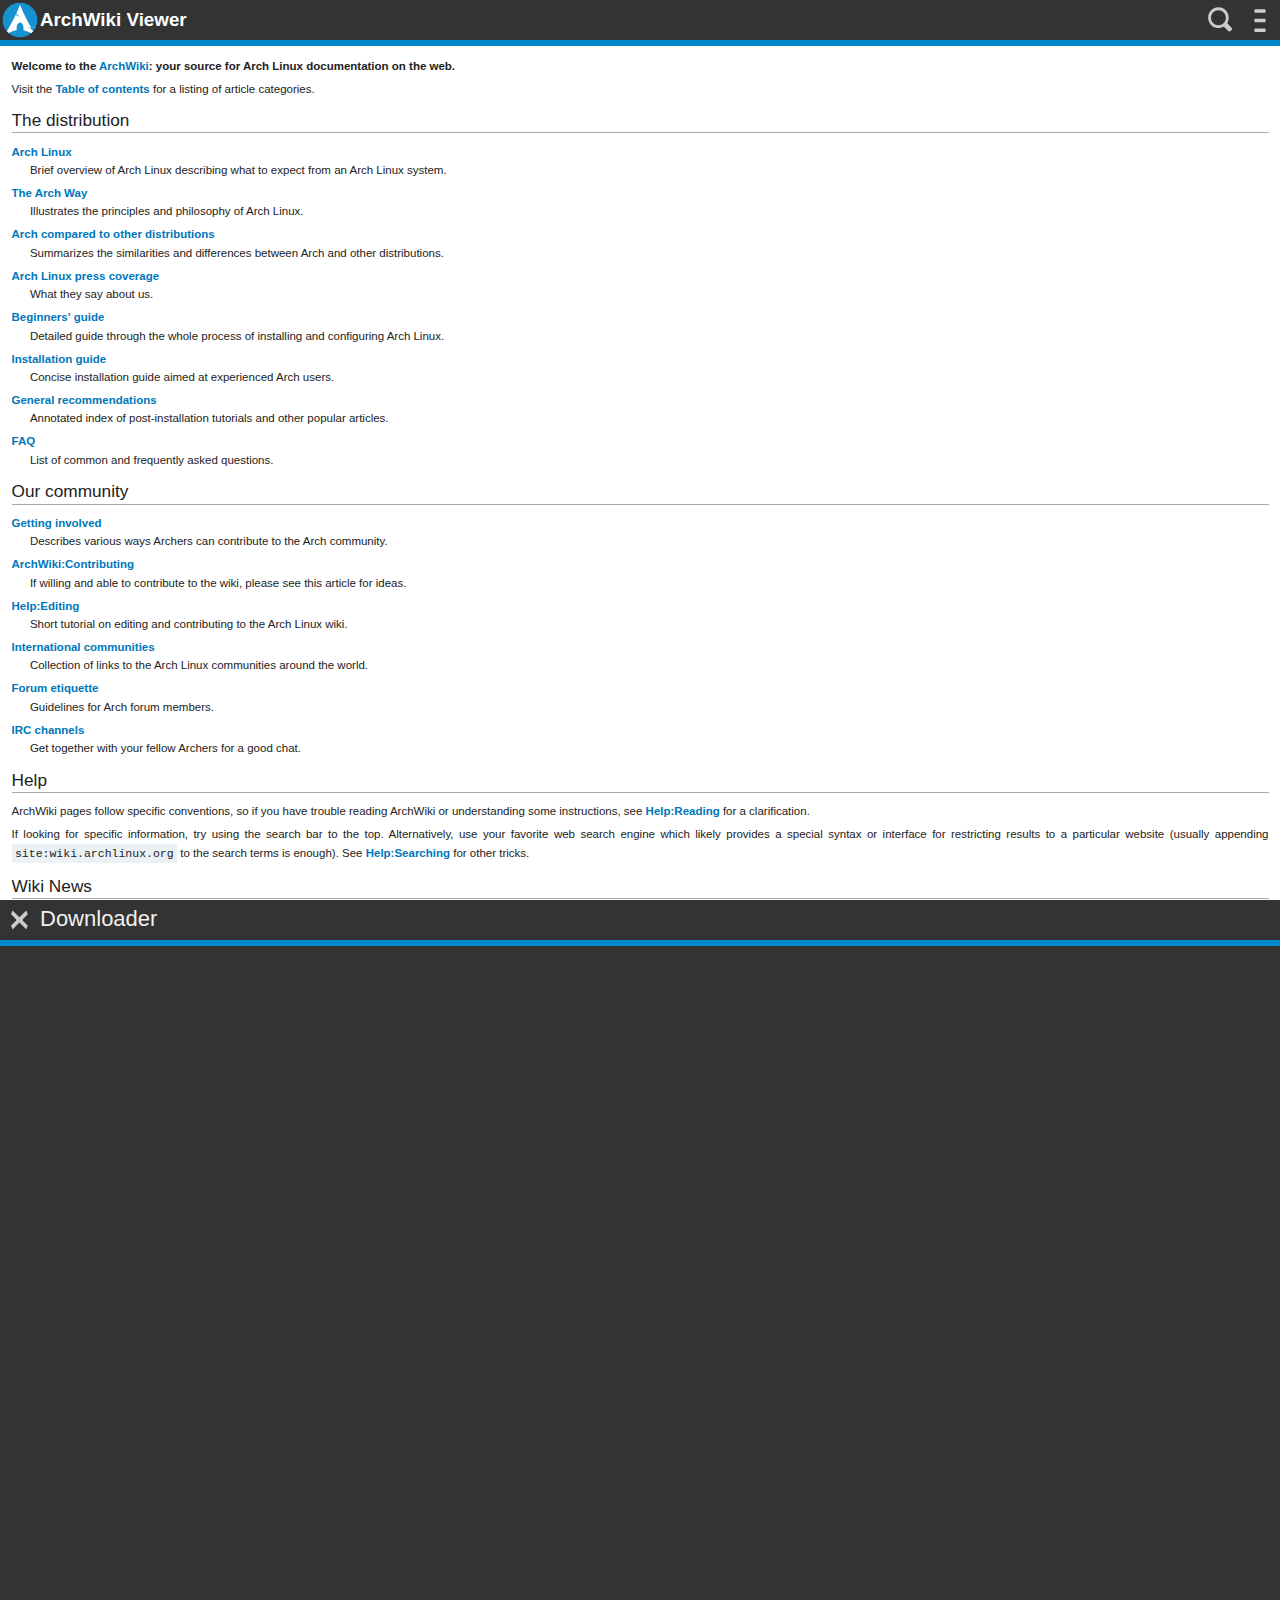
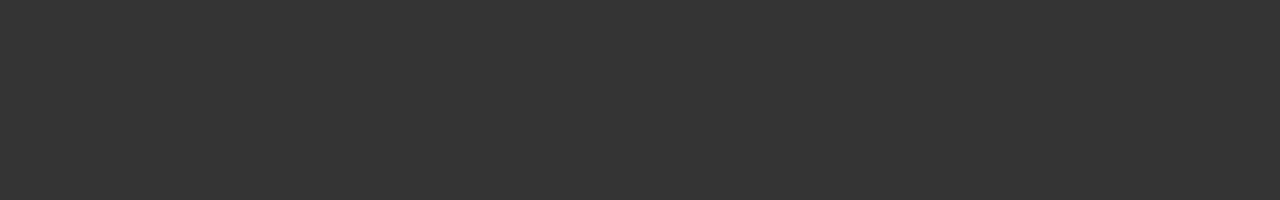
==== commit 7df9e995: "add downloader panel link and an abort/close action." ====
--- a/www/index.html
+++ b/www/index.html
@@ -256,6 +256,8 @@
         </section>
 
 
+
+        
         <!--
         Confirmation (to clear database) huge dialog Box
         -->
@@ -282,7 +284,7 @@
                     <h1>Confirmation</h1>
                     <p id="dlLinks_msg">Number of article to download : </p>
                     <p>Each ArchWiki article cited in this page will be downloaded.
-                        It's better to have a good connection (as it can't be aborted).</p>
+                        It's better to have a good and unlimited connection.</p>
                     <p>Start to download now ?</p>
                 </section>
                 <menu>
@@ -292,6 +294,21 @@
             </form>
         </section>      
 
+                <!--
+        downloader
+        -->
+        <section id="awv-downloader" role="region" data-type="sidebar" class="move-down">
+            <header class="archmainbar">
+                <a id="CloseDownloader" href="#main"><span class="icon icon-close">close</span></a>
+                <h1> Downloader </h1>
+            </header>
+            <article class="awv-sidebar-article">
+                <div id="downloader-body" class="awv-sidebar-body">
+               
+                </div>
+            </article>
+        </section>
+        
         <!--
         Main section (called drawer in some apps)
         -->        
--- a/www/css/dbsettings.css
+++ b/www/css/dbsettings.css
@@ -23,13 +23,15 @@
 /* based on simpleRSS (settings.css)*/
 
 section[data-type="sidebar"]#cacheSettings,
-section[data-type="sidebar"]#awv-about  {
+section[data-type="sidebar"]#awv-about,
+section[data-type="sidebar"]#awv-downloader {
     width: 100%;
     z-index: 10;
 }
 
 section[data-type="sidebar"]#cacheSettings h1,
-section[data-type="sidebar"]#awv-about h1 {
+section[data-type="sidebar"]#awv-about h1,
+section[data-type="sidebar"]#awv-downloader h1 {
     text-indent: 0rem;
 }
 
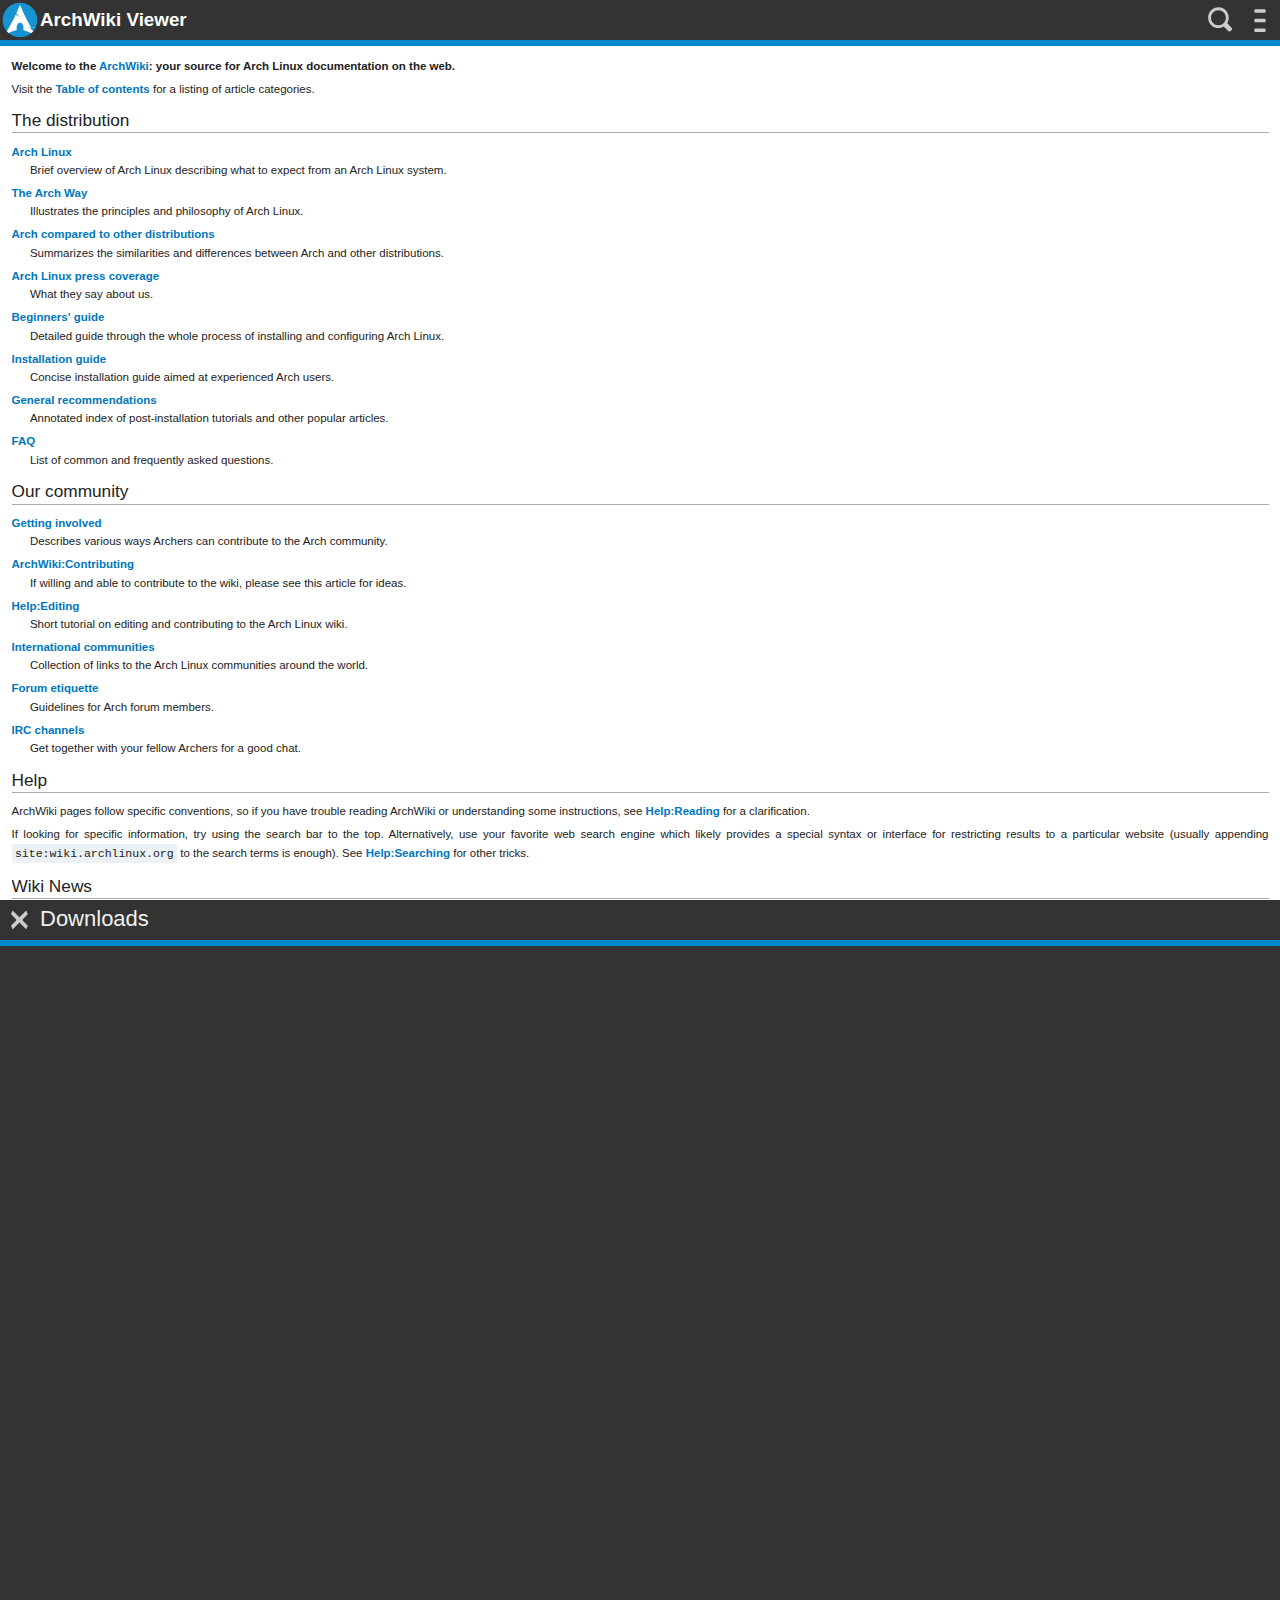
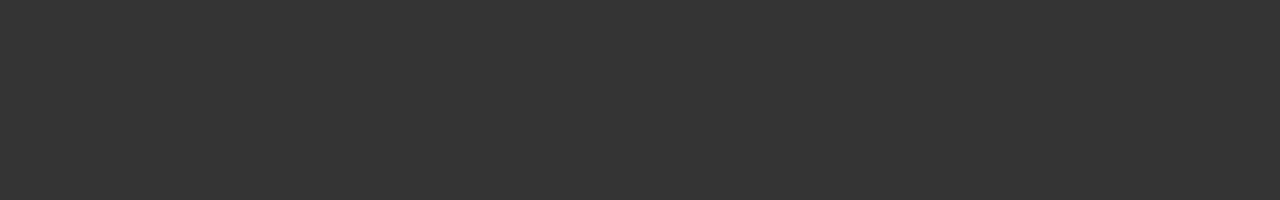
==== commit 5f795e96: "cleaning and minor correction" ====
--- a/www/index.html
+++ b/www/index.html
@@ -41,7 +41,6 @@
         <link rel="stylesheet" href="css/sidebar.css">
         <link rel="stylesheet" href="css/transitions.css">
 
-        <script type="text/javascript" src="js/uiListeners.js" defer="defer"></script>
         <script type="text/javascript" src="app.js" defer="defer"></script>
 
     </head>
@@ -138,8 +137,12 @@
 
                     <h2>Contact</h2>
 
-                    <p>Please report bugs and requests on <a class="external" href="https://github.com/fabbox/ArchWiki-Viewer">github/fabbox</a>
-                        or to <a class="external" href="&#109;&#x61;&#x69;&#x6C;&#116;&#x6F;:f&#98;&#x6F;&#x78;&#x2E;&#x64;&#101;&#x76;&#64;&#x67;&#x6D;&#97;&#x69;l&#x2E;&#99;o&#x6D;">f&#98;&#x6F;&#x78;&#x2E;&#x64;&#101;&#x76;&#64;&#x67;&#x6D;&#97;&#x69;l&#x2E;&#99;o&#x6D;</a>.</p>
+                    <p>Please report bugs and requests on 
+                        <a class="external" href="https://github.com/fabbox/ArchWiki-Viewer">github/fabbox</a>
+                        or to 
+                        <a class="external" href="&#109;&#x61;&#x69;&#x6C;&#116;&#x6F;:f&#98;&#x6F;&#x78;&#x2E;&#x64;&#101;&#x76;&#64;&#x67;&#x6D;&#97;&#x69;l&#x2E;&#99;o&#x6D;">
+                        f&#98;&#x6F;&#x78;&#x2E;&#x64;&#101;&#x76;&#64;&#x67;&#x6D;&#97;&#x69;l&#x2E;&#99;o&#x6D;
+                        </a>.</p>
 
                     <h2>Permissions</h2>
 
@@ -199,7 +202,11 @@
                         update of a page).</p>
 
                     <p>To prevent security issue, an effort was made to disable login possibility.
-                        Please report bug to fbox.dev@gmail.com.</p>
+                        Please report bug to 
+                        <a class="external" href="&#109;&#x61;&#x69;&#x6C;&#116;&#x6F;:f&#98;&#x6F;&#x78;&#x2E;&#x64;&#101;&#x76;&#64;&#x67;&#x6D;&#97;&#x69;l&#x2E;&#99;o&#x6D;">
+                        f&#98;&#x6F;&#x78;&#x2E;&#x64;&#101;&#x76;&#64;&#x67;&#x6D;&#97;&#x69;l&#x2E;&#99;o&#x6D;
+                        </a>.
+                    </p>
 
                     <h2>Disclaimer</h2>
 
@@ -235,8 +242,8 @@
                     <h3>Archlinux</h3>
 
                     <p>The Arch Linux name and logo are recognized
-                        <a class="external" href="https://wiki.archlinux.org/index.php/DeveloperWiki:TrademarkPolicy" title=")
-                           owned by Aaron Griffin (hereinafter the &quot;Arch Linux Project Lead">trademarks</a> and Judd Vinet.
+                        <a class="external" href="https://wiki.archlinux.org/index.php/DeveloperWiki:TrademarkPolicy">trademarks</a> 
+                        owned by Aaron Griffin (hereinafter the "Arch Linux Project Lead" and Judd Vinet.
                         Some rights reserved.</p>
 
                     <h3>wiki.archlinux.org</h3>
@@ -252,12 +259,8 @@
 
                 </div>
             </article>
-
         </section>
 
-
-
-        
         <!--
         Confirmation (to clear database) huge dialog Box
         -->
@@ -283,9 +286,9 @@
                 <section>
                     <h1>Confirmation</h1>
                     <p id="dlLinks_msg">Number of article to download : </p>
-                    <p>Each ArchWiki article cited in this page will be downloaded.
+                    <p>Each ArchWiki article linked in this page will be downloaded.
                         It's better to have a good and unlimited connection.</p>
-                    <p>Start to download now ?</p>
+                    <p>Start downloading now ?</p>
                 </section>
                 <menu>
                     <button id="dlLinks_cancel">Cancel</button>
@@ -294,27 +297,27 @@
             </form>
         </section>      
 
-                <!--
+        <!--
         downloader
         -->
         <section id="awv-downloader" role="region" data-type="sidebar" class="move-down">
             <header class="archmainbar">
                 <a id="CloseDownloader" href="#main"><span class="icon icon-close">close</span></a>
-                <h1> Downloader </h1>
+                <h1>Downloads</h1>
             </header>
             <article class="awv-sidebar-article">
                 <div id="downloader-body" class="awv-sidebar-body">
-               
+
                 </div>
             </article>
         </section>
-        
+
         <!--
         Main section (called drawer in some apps)
         -->        
         <section id="main" role="region" class="move-center">
             <!-- 
-            # Main Bar 
+            # Main Bar/header 
             -->
             <header class="archmainbar">
 
@@ -353,7 +356,7 @@
             -->
             <progress id="progressBar" class="loadPage" value="0" max="100" ></progress>
 
-            
+
             <!-- 
             # toolbar / navigation bar
             -->
@@ -368,13 +371,14 @@
                     <li><button class="icon icon-close" id="action_close">Quit</button></li>
                 </ul>
             </div>
-            
+
             <!-- 
             #aw-article : The part where wiki content is injected 
             -->
             <article id="aw-article" class="aw-article fade-out fade-in">
                 <div id="aw-article-body" class="aw-article-body">
                     <!-- start content -->
+                    <!--This content reflects the main page content of the archlinux wiki in November 2014-->
 
                     <p><b>Welcome to the <a href="https://wiki.archlinux.org/index.php/ArchWiki:About" title="ArchWiki:About">ArchWiki</a>: your source for Arch Linux documentation on the web.</b>
                     </p><p>Visit the <a href="https://wiki.archlinux.org/index.php/Table_of_contents" title="Table of contents">Table of contents</a> for a listing of article categories.
@@ -484,24 +488,15 @@
                         page for the latest lowdown on the wiki.
                     </p>
 
-                    <div id="divTerms_of_Uses">
-                        <span id="Terms_of_Uses">ArchWiki Terms of use :</span>    
-
+                    <div id="Terms_of_Uses">
                         <ul >
-                            <li id="copyright">Content is available under <a class="external" rel="nofollow" href="http://www.gnu.org/copyleft/fdl.html">GNU Free Documentation License 1.3 or later</a> unless otherwise noted.</li>
-                        </ul>   
-                        <ul >
-                            <li id="privacy"><a href="https://wiki.archlinux.org/index.php/ArchWiki:Privacy_policy" title="ArchWiki:Privacy policy">Privacy policy</a></li>
                             <li id="about"><a href="https://wiki.archlinux.org/index.php/ArchWiki:About" title="ArchWiki:About">About ArchWiki</a></li>
                             <li id="disclaimer"><a href="https://wiki.archlinux.org/index.php/ArchWiki:General_disclaimer" title="ArchWiki:General disclaimer">Disclaimers</a></li>
                         </ul>
-
                     </div>
                     <!-- end content -->
-
                 </div>
             </article>
-
         </section>
 
     </body>
--- a/www/css/main.css
+++ b/www/css/main.css
@@ -136,15 +136,6 @@
     height: 100%;
     /*position: relative;*/
     background: #fff;
-}
-
-section[role="region"]{
-    /*    position: absolute;
-        top: 0;
-        left: 0;
-        right: 0;
-        bottom: 0;
-        padding-left: 0;*/
 }
 
 section#main {
@@ -257,39 +248,35 @@
 /*
  * Terms of uses (at the bottom of the index.html start page)
  */
-#divTerms_of_Uses {
+#Terms_of_Uses {
 
     border-top: 1px solid #AAA;
-    color: #888;
     font-size: 90%;
     margin: 0.5em 0px 0px 0.0em;
 }
 
-#divTerms_of_Uses ul{
+#Terms_of_Uses ul{
     text-align: center;
-    list-style-image: none;
-    margin: 0.0em 0px 0px 0.6em ;
-}
-
-#divTerms_of_Uses li{
+    margin: 0.6em 0px 0px 0.6em ;
+}
+
+#Terms_of_Uses li{
     display: inline;
     margin: 0px 0.3em;
 }
 
-#Terms_of_Uses {
-    font-weight: bold;
-}
-
-.hidden {
-    display: none;
-}
+/*
+ * downloader section
+ */
 
 #downloadList {
     font-size: 95%;
     text-align: left;
 }
 
-/*about section*/
+/*
+ * about section
+ */
 
 .awv-sidebar-article{
     position: fixed;
@@ -312,4 +299,11 @@
     position: relative;
     /*line-height: 1.5em;*/
     /*color: #222;*/
+}
+
+/*
+ * Special
+ */
+.hidden {
+    display: none;
 }--- a/www/css/activities.css
+++ b/www/css/activities.css
@@ -41,9 +41,9 @@
     background-image: url(../icons/progress/activity.svg);
     background-repeat: repeat;
     background-size: 1rem 0.6;
-    animation: .5s move infinite ease; 
+    animation: .5s move infinite linear; 
     /*steps(15)*/
-
+    
     z-index:6
 }
 
--- a/www/css/searchform.css
+++ b/www/css/searchform.css
@@ -30,15 +30,17 @@
     font-weight: 400
 }
 
-form[role="search"] {
+form[role="search"]#topSearchForm {
     position: fixed;
     top: 0;
     width: 100%;
     height: 4rem;
-    background: transparent
+    background: transparent;
+    display: none;
+    z-index:6;
 }
 
-form[role="search"] p {
+form[role="search"]#topSearchForm p {
     padding: 0 0 0 4rem;
     overflow: hidden;
     position: relative;
@@ -46,25 +48,17 @@
     width: 100%
 }
 
-form[role="search"] p input[type="text"] {
+form[role="search"]#topSearchForm p input[type="text"] {
     background: #333;   
     height: 4rem;
-    width: calc(100% - 6rem);
+    width: calc(100% - 5rem);
     border: none;
-    padding: 0 1rem 0 1rem;
+    padding: 0 0rem 0 1rem;
     box-shadow: none;
 
     font-family: sans-serif;
     resize: none;
     font-size: 2rem;
-    color: #fff    
-}
-
-form[role="search"]#topSearchForm {
-    display: none;
-    z-index:6
-}
-
-input#topSearchInput {
-    display: block
-}
+    color: #fff;   
+    display: block;
+}